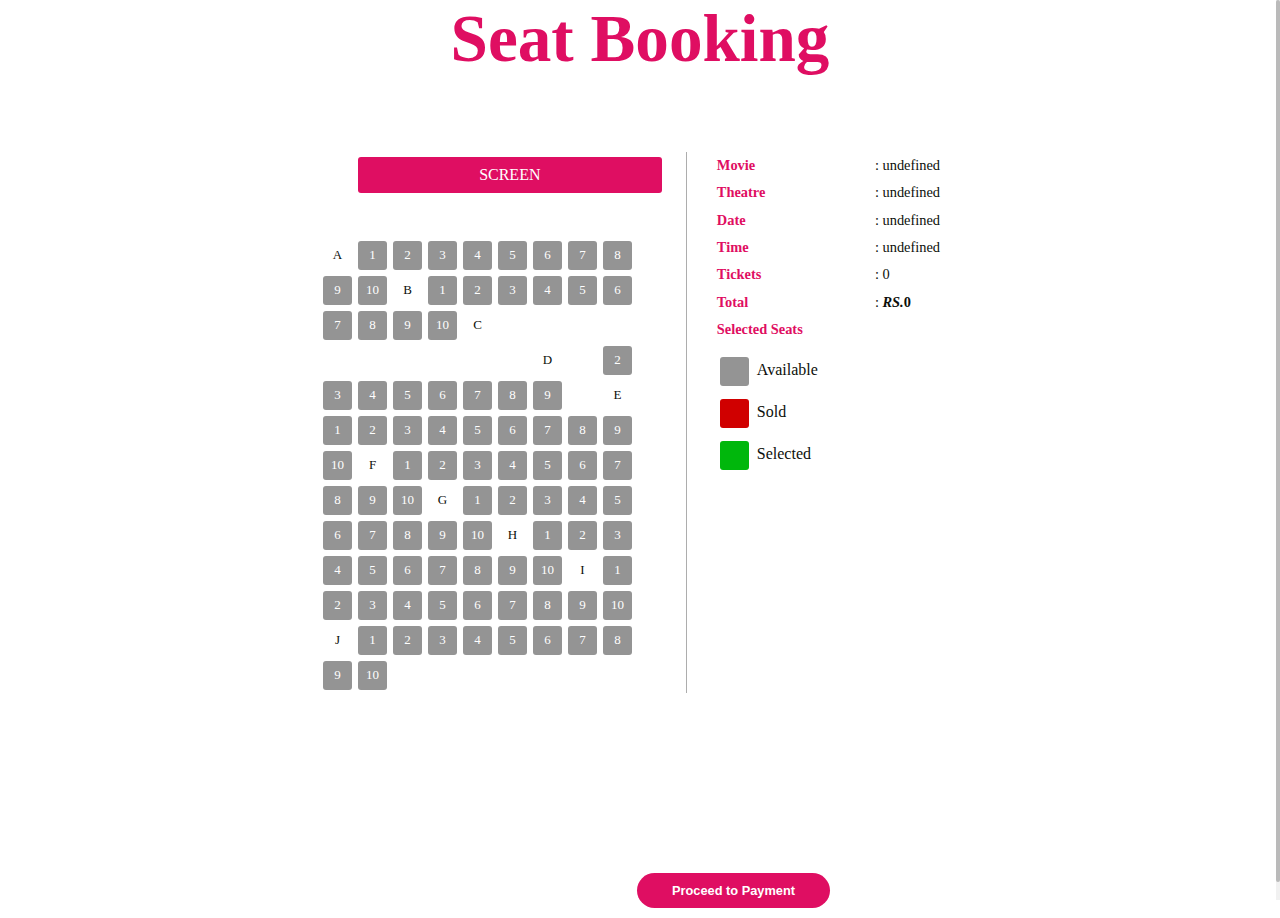
==== index.html @ b8306228 "minor changes" ====
<!DOCTYPE html>
<html>

<head>
	<title>Seat booking</title>
	<meta http-equiv="Content-Type" content="text/html; charset=utf-8" />
	<meta name="viewport" content="width=device-width, initial-scale=1, maximum-scale=1">
	<meta http-equiv="Content-Type" content="text/html; charset=utf-8" />
	<link href="css/style.css" rel="stylesheet" type="text/css" media="all" />
	<script src="js/jquery-1.11.0.min.js"></script>
	<script src="js/jquery.seat-charts.js"></script>
	<script src="js/index.js"></script>
</head>

<body>
	<div class="content">
		<h2>Seat Booking</h2>
		<div class="main">
			<div class="demo">
				<div id="seat-map">
					<div class="front">SCREEN</div>
				</div>
				<div class="booking-details">
					<ul class="book-left">
						<li>Movie </li>
						<li>Theatre</li>
						<li>Date </li>
						<li>Time</li>
						<li>Tickets</li>
						<li>Total</li>
						<li>Selected Seats</li>
					</ul>
					<ul class="book-right">
						<li>: <span id="movie_name"></span></li>
						<li>: <span id="theatre_name"></span></li>
						<li>: <span id="date"></span></li>
						<li>: <span id="time"></span></li>
						<li>: <span id="counter">0</span></li>
						<li>: <b><i>RS.</i><span id="total">0</span></b></li>
					</ul>
					<div class="clear"></div>
					<ul id="selected-seats" class="scrollbar scrollbar1"></ul>


					<div id="legend"></div>
				</div>

				<script type="text/javascript">
					var firstSeatLabel = 1;

					function getQueryParams() {
							const params = {};
							window.location.search
								.substr(1)
								.split("&")
								.forEach(function (item) {
									const [key, value] = item.split("=");
									if (key) params[key] = decodeURIComponent(value);
								});
							return params;
						}

						const queryElements = getQueryParams();

						// Update price if provided in the query
						price = parseInt(queryElements.price, 10);

						const soldSeatsRaw = queryElements.seats_sold || '';
							const soldSeats = soldSeatsRaw
								.replace(/{|}|%27|%20/g, '') // Remove curly braces, %27, and %20
								.split(',') // Split into an array
								.map(seat => seat.trim()); // Trim whitespace
						console.log(soldSeats)

					$(document).ready(function () {
						var $cart = $('#selected-seats'), //Sitting Area
							$counter = $('#counter'), //Votes
							$total = $('#total'); //Total money

						function getRowLetter(rowNumber) {
							return String.fromCharCode(65 + rowNumber)
						}


						var sc = $('#seat-map').seatCharts({
							map: [ //Seating chart
								'aaaaaaaaaa',
								'aaaaaaaaaa',
								'__________',
								'_aaaaaaaa_',
								'aaaaaaaaaa',
								'aaaaaaaaaa',
								'aaaaaaaaaa',
								'aaaaaaaaaa',
								'aaaaaaaaaa',
								'aaaaaaaaaa'
							],
							naming: {
								top: false,
								columns: ['1', '2', '3', '4', '5', '6', '7', '8', '9', '10'],
								rows: ['A', 'B', 'C', 'D', 'E', 'F', 'G', 'H', 'I','J'],
								getLabel: function (character, row, column) {
									return column;
								}
							},
							legend: { //Definition legend
								node: $('#legend'),
								items: [
									['a', 'available', 'Available'],
									['a', 'unavailable', 'Sold'],
									['a', 'selected', 'Selected']
								]
							},
							// seats: {
							// 	a: {
							// 		classes: 'vip',
							// 		price: VIP_price,
							// 		category: 'VIP Seats'
							// 	},
							// 	b: {
							// 		classes: 'economy',
							// 		price: org_price,
							// 		category: 'normal seats'
							// 	}
							// },


							click: function () { //Click event
								if (this.status() == 'available') { //optional seat
									var rowLetter = getRowLetter(this.settings.row);
									$('<li>R-' + (rowLetter) + '	S-' + this.settings.column + '</li>')
										.attr('id', 'cart-item-' + this.settings.id)
										.data('seatId', this.settings.id)
										.appendTo($cart);

									// var price = this.data().price,
									// 	category = this.data().category;

									$counter.text(sc.find('selected').length + 1);
									$total.text(recalculateTotal(sc) + price);

									return 'selected';
								} else if (this.status() == 'selected') { //Checked
									//Update Number
									$counter.text(sc.find('selected').length - 1);
									//update totalnum
									$total.text(recalculateTotal(sc) - price);

									//Delete reservation
									$('#cart-item-' + this.settings.id).remove();
									//optional
									return 'available';
								} else if (this.status() == 'unavailable') { //sold
									return 'unavailable';
								} else {
									return this.style();
								}
							}
						});
						//sold seat
						sc.get(soldSeats).status('unavailable');

					});
					//sum total money
					function recalculateTotal(sc) {
						var total = 0;
						sc.find('selected').each(function () {
							total += price;
						});

						return total;
					}
				</script>
			</div>
		</div>

		<input type="button" name="next-step" class="next-step" value="Proceed to Payment" />

		<script type="text/javascript" src="js/theme-change-seat-sel.js"></script>
		<script src="js/jquery.nicescroll.js"></script>
		<script src="js/scripts.js"></script>
</body>

</html>
---- css/style.css ----
/*--
Author: W3layouts
Author URL: http://w3layouts.com
License: Creative Commons Attribution 3.0 Unported
License URL: http://creativecommons.org/licenses/by/3.0/
--*/

/* reset */
:root {
	--theme-color: #21174a;
	--theme-yellow: #fac70b;
	--theme-rose: #df0e62;
	--theme-title: #0c0f0a;
	--theme-nav: #262626;
	--theme-dark: #111;
	--theme-lite: #f6f6f6;
	--theme-blue: #127681;
	--theme-para: #888;
	--theme-white: #fff;
	--theme-hd-bg: #fff;
	--theme-bg: #fff;
	--theme-border: #f0f0f0;
	--theme-fm-border: #ddd;
	--theme-progressbar: #d3d3d3;
	--theme-screen-time-border: #555555;
}

[data-theme="dark"] {
	--theme-rose: #df0e62;
	--theme-para: #888;
	--theme-hd-bg: #0c0f0a;
	--theme-dark: #111;
	--theme-lite: #222;
	--theme-color: #21174a;
	--theme-yellow: #fac70b;
	--theme-title: rgb(255, 255, 255);
	--theme-nav: rgb(255, 255, 255);
	--theme-white: #fff;
	--theme-bg: #0c0f0a;
	--theme-border: #222;
	--theme-fm-border: #fff;
	--theme-progressbar: rgb(255, 255, 255);
	--theme-screen-time-border: rgb(255, 255, 255);
}

/* html,body,div,span,applet,object,iframe,h1,h2,h3,h4,h5,h6,p,blockquote,pre,a,abbr,acronym,address,big,cite,code,del,dfn,em,img,ins,kbd,q,s,samp,small,strike,strong,sub,sup,tt,var,b,u,i,dl,dt,dd,ol,nav ul,nav li,fieldset,form,label,legend,table,caption,tbody,tfoot,thead,tr,th,td,article,aside,canvas,details,embed,figure,figcaption,footer,header,hgroup,menu,nav,output,ruby,section,summary,time,mark,audio,video{margin:0;padding:0;border:0;font-size:100%;font:inherit;vertical-align:baseline;} */
/* article, aside, details, figcaption, figure,footer, header, hgroup, menu, nav, section {display: block;} */
ol,
ul {
	list-style: none;
	margin: 0px;
	padding: 0px;
}

blockquote,
q {
	quotes: none;
}

blockquote:before,
blockquote:after,
q:before,
q:after {
	content: '';
	content: none;
}

table {
	border-collapse: collapse;
	border-spacing: 0;
}

/* start editing from here */
a {
	text-decoration: none;
}

.txt-rt {
	text-align: right;
}

/* text align right */
.txt-lt {
	text-align: left;
}

/* text align left */
.txt-center {
	text-align: center;
}

/* text align center */
.float-rt {
	float: right;
}

/* float right */
.float-lt {
	float: left;
}

/* float left */
.clear {
	clear: both;
}

/* clear float */
.pos-relative {
	position: relative;
}

/* Position Relative */
.pos-absolute {
	position: absolute;
}

/* Position Absolute */
.vertical-base {
	vertical-align: baseline;
}

/* vertical align baseline */
.vertical-top {
	vertical-align: top;
}

/* vertical align top */
nav.vertical ul li {
	display: block;
}

/* vertical menu */
nav.horizontal ul li {
	display: inline-block;
}

/* horizontal menu */
img {
	max-width: 100%;
}

/*end reset*/

body {
	padding: 0;
	margin: 0;

	/* font-family: 'Open Sans', sans-serif !important; */
}

h1,
h2,
h3,
h4,
h5,
h6 {
	margin: 0;
	/* font-family: 'Kotta One', serif; */
}

p {
	margin: 0;
}

ul {
	margin: 0;
	padding: 0;
}

label {
	margin: 0;
}

/*-- main --*/

.content h1 {
	color: #fff;
	font-size: 38px;
	text-align: center;
	letter-spacing: 1px;
	text-transform: uppercase;
}

.main {
	width: 100%; 
	margin: 15px auto; 
	display: block;
	margin-left: auto;
	margin-right: auto;
	/* background: var(--theme-bg); */
	background: rgba(255, 255, 255, 0.88); 
	padding: 10px 10px; 
}

.demo {
	background: var(--theme-bg);
}

.main h2 {
	color: #000000;
	font-size: 28px;
	text-align: center;
	margin-bottom: 30px;
	text-transform: capitalize;
	font-weight: 500;
}

p.copy_rights {
	color: #fff;
	font-size: 14px;
	text-align: center;
}

p.copy_rights a {
	text-decoration: none;
	color: #fff;
}

p.copy_rights a:hover {
	text-decoration: underline;
}

/*-- movie ticket --*/
.front {
	margin: 5px 4px 45px 38px;
	background-color: #df0e62;
	color: #fff;
	text-align: center;
	padding: 9px 0;
	border-radius: 3px;
}

.booking-details {
	float: right;
	width: 38%;
}

.booking-details h3 {
	margin: 5px 5px 0 0;
	font-size: 16px;
}

.booking-details p {
	line-height: 1.5em;
	font-size: 18px;
	color: #df0e62;
	font-weight: 600;
}

.booking-details p span {
	color: #000;
	font-size: 14px;
	font-weight: normal;
}

div.seatCharts-cell {
	color: var(--theme-title);
	height: 29px;
	width: 29px;
	line-height: 27px;
	margin: 3px;
	float: left;
	text-align: center;
	outline: none;
	font-size: 13px;
}

div.seatCharts-seat {
	color: #fff;
	cursor: pointer;
	-webkit-border-radius: 3px;
	-moz-border-radius: 3px;
	border-radius: 3px;
}

div.seatCharts-row {
	height: 35px;
}

div.seatCharts-seat.available {
	background-color: #949494;
}

div.seatCharts-seat.focused {
	background-color: #00B70C;
	border: none;
}

div.seatCharts-seat.selected {
	background-color: #00B70C;
}

div.seatCharts-seat.unavailable {
	background-color: #D00000;
	cursor: not-allowed;
}

div.seatCharts-container {
	border-right: 1px solid #adadad;
	width: 54%;
	padding: 0 20px 0 0;
	float: left;
}

div.seatCharts-legend {
	padding-left: 0px;
}

ul.seatCharts-legendList {
	padding-left: 0px;
}

.seatCharts-legendItem {
	margin-top: 10px;
	line-height: 2;
	color: var(--theme-title);
}

span.seatCharts-legendDescription {
	margin-left: 5px;
	line-height: 30px;
}

.checkout-button {
	display: block;
	margin: 16px 0 22px;
	border: none;
	font-size: 16px;
	cursor: pointer;
	border-radius: 5px;
	background: #df0e62;
	padding: 7px 11px;
	color: #fff;
	outline: none;
	transition: 0.5s all;
	-webkit-transition: 0.5s all;
	-o-transition: 0.5s all;
	-moz-transition: 0.5s all;
	-ms-transition: 0.5s all;
}

.checkout-button:hover {
	background: #000;
	transition: 0.5s all;
	-webkit-transition: 0.5s all;
	-o-transition: 0.5s all;
	-moz-transition: 0.5s all;
	/*-- w3layouts --*/
	-ms-transition: 0.5s all;
}

#selected-seats {
	max-height: 84px;
	overflow-y: auto;
	overflow-x: none;
	width: 200px;
}

#selected-seats li {
	border: 1px solid #d3d3d3;
	background: #f7f7f7;
	margin: 6px 0;
	font-size: 14px;
	font-weight: bold;
	text-align: center;
	color: #000;
	font-weight: 600;
	padding: 6px 11px;
	width: 35%;
	border-radius: 6px;
}

.scrollbar {
	overflow-y: scroll;
}

.booking-details p i {
	color: #000;
	font-size: 18px;
	line-height: 2.2em;
	font-weight: normal;
}

ul.book-left {
    float: left;
    width: 42%;
}

ul.book-right {
    float: right;
    width: 35%;
}

ul.book-left li {
    font-size: 0.9rem;
    font-weight: 600;
    color: #df0e62;
    line-height: 1.9em;
}

ul.book-right li {
    font-size: 0.9rem;
    font-weight: 500;
    color: var(--theme-title);
    line-height: 1.9em;
}

/* .booking-details .book-right li{
	color: var(--theme-bg);
} */
/*-- agileits --*/
/*-- //movie ticket --*/

/*-- responsive media queries --*/


.main {
	width: 50%;
	}

/* UTILITIES */

.content h2 {
		display: flex;
		color: #df0e62;
		font-size: 4.2rem;
		margin-bottom: 4rem;
		font-weight: 700;
		text-align: center;
		justify-content: center;
	}


#form {
	text-align: center;
	position: relative;
	margin-top: 20px
}

#form fieldset {
	background: var(--theme-bg);
	border: 0 none;
	border-radius: 0.5rem;
	box-sizing: border-box;
	width: 100%;
	margin: 0;
	padding-bottom: 20px;
	position: relative
}

.finish {
	text-align: center
}

#form fieldset:not(:first-of-type) {
	display: none
}

#form .previous-step,
.next-step {
	width: min-content;
	font-weight: bold;
	color: white;
	border: 0 none;
	border-radius: 0px;
	cursor: pointer;
	font-size: 0.8rem;
	padding: 10px 35px;
	margin: 10px 200px 10px 0px;
	float: right;
	border-radius: 22px;
}

.form,
.previous-step {
	background: #616161;
}

.form,
.next-step {
	margin-left: 50px;
	margin-right: 450px;
	margin-top: 180px;
	background: var(--theme-rose);
}

#form .previous-step:hover,
#form .previous-step:focus {
	background-color: var(--theme-title);
	color: var(--theme-bg)
}

#form .next-step:hover,
#form .next-step:focus {
	background-color: #c70050
}

#form .next-step:disabled {
	background-color: #443d40
}

.text {
	color: var(--theme-rose);
	font-weight: normal
}
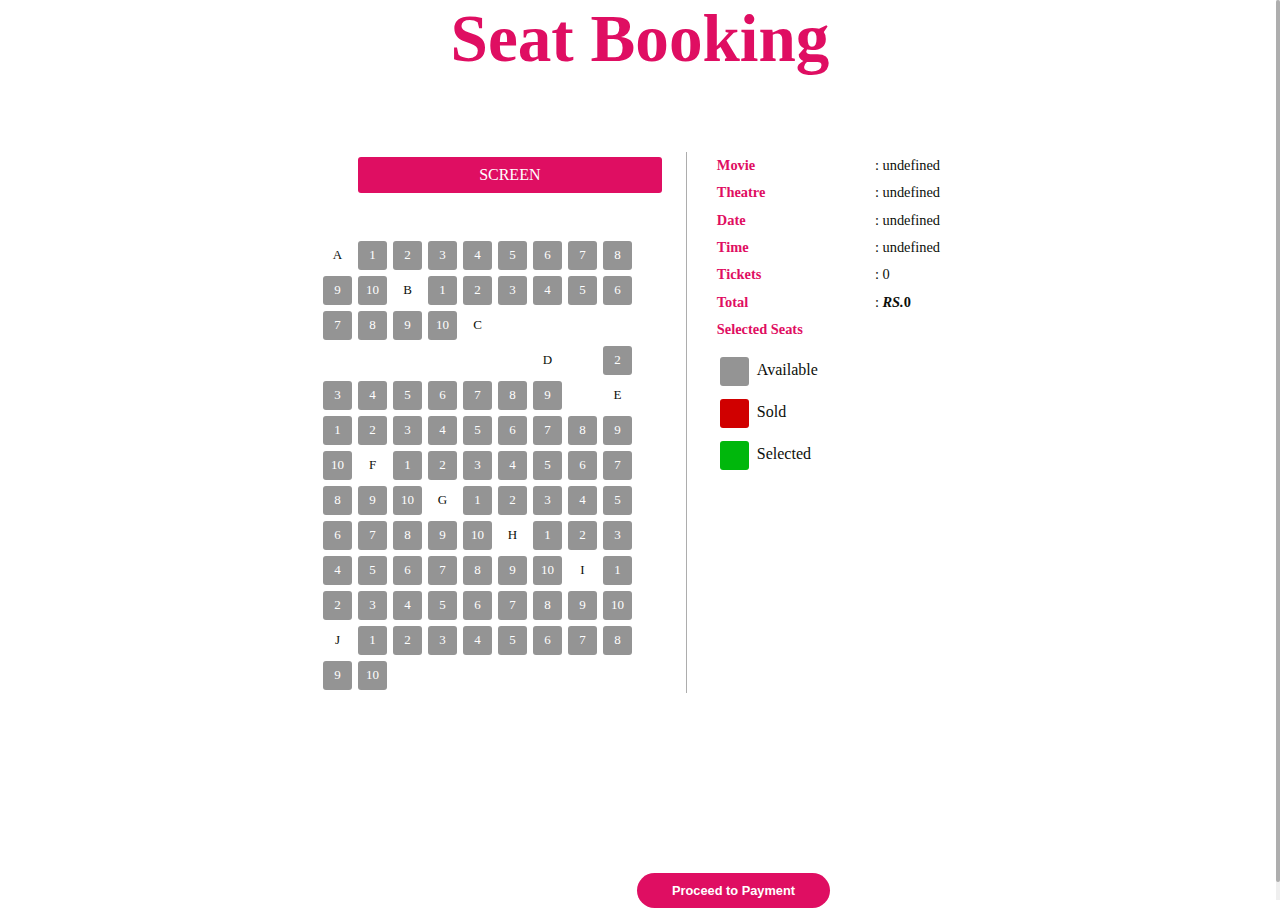
==== commit d5e46966: "minor changes" ====
--- a/index.html
+++ b/index.html
@@ -67,7 +67,7 @@
 
 						const soldSeatsRaw = queryElements.seats_sold || '';
 							const soldSeats = soldSeatsRaw
-								.replace(/{|}|%27|%20/g, '') // Remove curly braces, %27, and %20
+								.replace(/{|}|%27|%20|'/g, '')  // Remove curly braces, %27, and %20
 								.split(',') // Split into an array
 								.map(seat => seat.trim()); // Trim whitespace
 						console.log(soldSeats)
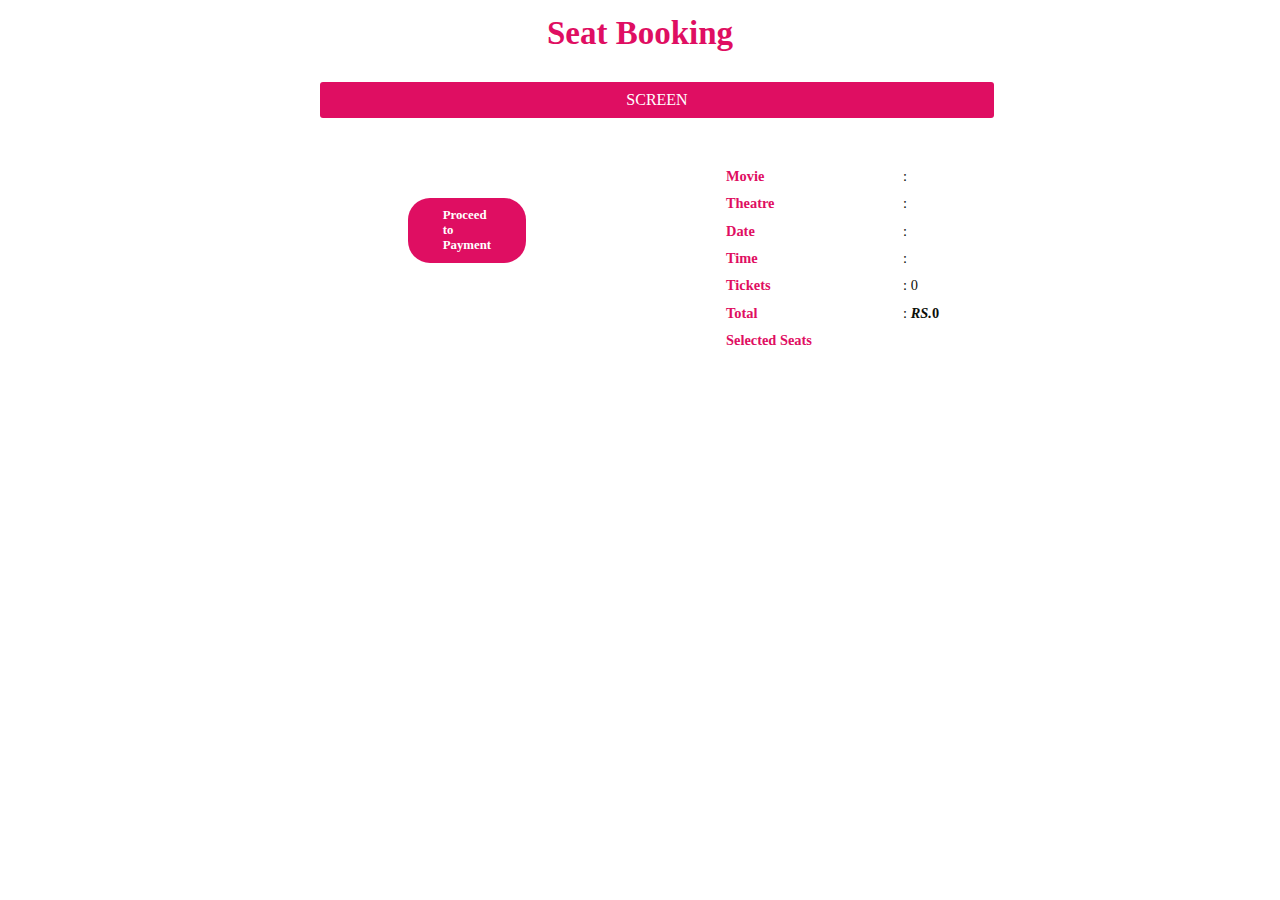
==== commit 0b2721c0: "checkout page" ====
--- a/index.html
+++ b/index.html
@@ -49,28 +49,28 @@
 					var firstSeatLabel = 1;
 
 					function getQueryParams() {
-							const params = {};
-							window.location.search
-								.substr(1)
-								.split("&")
-								.forEach(function (item) {
-									const [key, value] = item.split("=");
-									if (key) params[key] = decodeURIComponent(value);
-								});
-							return params;
-						}
+						const params = {};
+						window.location.search
+							.substr(1)
+							.split("&")
+							.forEach(function (item) {
+								const [key, value] = item.split("=");
+								if (key) params[key] = decodeURIComponent(value);
+							});
+						return params;
+					}
 
-						const queryElements = getQueryParams();
+					const queryElements = getQueryParams();
 
-						// Update price if provided in the query
-						price = parseInt(queryElements.price, 10);
+					// Update price if provided in the query
+					price = parseInt(queryElements.price, 10);
 
-						const soldSeatsRaw = queryElements.seats_sold || '';
-							const soldSeats = soldSeatsRaw
-								.replace(/{|}|%27|%20|'/g, '')  // Remove curly braces, %27, and %20
-								.split(',') // Split into an array
-								.map(seat => seat.trim()); // Trim whitespace
-						console.log(soldSeats)
+					const soldSeatsRaw = queryElements.seats_sold || '';
+					const soldSeats = soldSeatsRaw
+						.replace(/{|}|%27|%20|'/g, '')  // Remove curly braces, %27, and %20
+						.split(',') // Split into an array
+						.map(seat => seat.trim()); // Trim whitespace
+					console.log(soldSeats)
 
 					$(document).ready(function () {
 						var $cart = $('#selected-seats'), //Sitting Area
@@ -98,7 +98,7 @@
 							naming: {
 								top: false,
 								columns: ['1', '2', '3', '4', '5', '6', '7', '8', '9', '10'],
-								rows: ['A', 'B', 'C', 'D', 'E', 'F', 'G', 'H', 'I','J'],
+								rows: ['A', 'B', 'C', 'D', 'E', 'F', 'G', 'H', 'I', 'J'],
 								getLabel: function (character, row, column) {
 									return column;
 								}
@@ -111,30 +111,15 @@
 									['a', 'selected', 'Selected']
 								]
 							},
-							// seats: {
-							// 	a: {
-							// 		classes: 'vip',
-							// 		price: VIP_price,
-							// 		category: 'VIP Seats'
-							// 	},
-							// 	b: {
-							// 		classes: 'economy',
-							// 		price: org_price,
-							// 		category: 'normal seats'
-							// 	}
-							// },
 
 
 							click: function () { //Click event
 								if (this.status() == 'available') { //optional seat
 									var rowLetter = getRowLetter(this.settings.row);
-									$('<li>R-' + (rowLetter) + '	S-' + this.settings.column + '</li>')
+									$((rowLetter) + '_' + this.settings.column + '</li>')
 										.attr('id', 'cart-item-' + this.settings.id)
 										.data('seatId', this.settings.id)
 										.appendTo($cart);
-
-									// var price = this.data().price,
-									// 	category = this.data().category;
 
 									$counter.text(sc.find('selected').length + 1);
 									$total.text(recalculateTotal(sc) + price);
@@ -174,7 +159,7 @@
 			</div>
 		</div>
 
-		<input type="button" name="next-step" class="next-step" value="Proceed to Payment" />
+		<a href="template/checkout.html" id="redirect-html" class="next-step">Proceed to Payment</a>
 
 		<script type="text/javascript" src="js/theme-change-seat-sel.js"></script>
 		<script src="js/jquery.nicescroll.js"></script>
--- a/css/style.css
+++ b/css/style.css
@@ -255,9 +255,9 @@
 
 div.seatCharts-cell {
 	color: var(--theme-title);
-	height: 29px;
-	width: 29px;
-	line-height: 27px;
+	height: 20px;
+	width: 20px;
+	line-height: 20px;
 	margin: 3px;
 	float: left;
 	text-align: center;
@@ -434,7 +434,7 @@
 #form {
 	text-align: center;
 	position: relative;
-	margin-top: 20px
+	margin-top: 20px;
 }
 
 #form fieldset {
@@ -445,39 +445,52 @@
 	width: 100%;
 	margin: 0;
 	padding-bottom: 20px;
-	position: relative
+	position: relative;
 }
 
 .finish {
-	text-align: center
+	text-align: center;
 }
 
 #form fieldset:not(:first-of-type) {
-	display: none
-}
-
-#form .previous-step,
+	display: none;
+}
+
+.previous-step,
 .next-step {
 	width: min-content;
 	font-weight: bold;
 	color: white;
 	border: 0 none;
-	border-radius: 0px;
+	border-radius: 22px;
+	/* Updated to match button style */
 	cursor: pointer;
 	font-size: 0.8rem;
 	padding: 10px 35px;
 	margin: 10px 200px 10px 0px;
 	float: right;
-	border-radius: 22px;
-}
-
-.form,
+	background: var(--theme-rose);
+	/* Ensure button background is set */
+}
+
 .previous-step {
 	background: #616161;
 }
 
-.form,
-.next-step {
+.next-step:hover,
+.previous-step:hover,
+.next-step:focus,
+.previous-step:focus {
+	background-color: #c70050;
+	/* Adjust hover/focus color */
+}
+
+.next-step:disabled {
+	background-color: #443d40;
+	/* Disabled button color */
+}
+
+.form {
 	margin-left: 50px;
 	margin-right: 450px;
 	margin-top: 180px;
@@ -487,16 +500,12 @@
 #form .previous-step:hover,
 #form .previous-step:focus {
 	background-color: var(--theme-title);
-	color: var(--theme-bg)
+	color: var(--theme-bg);
 }
 
 #form .next-step:hover,
 #form .next-step:focus {
-	background-color: #c70050
-}
-
-#form .next-step:disabled {
-	background-color: #443d40
+	background-color: #c70050;
 }
 
 .text {
@@ -504,3 +513,286 @@
 	font-weight: normal
 }
 
+@media (max-width: 1440px) {
+	.main {
+		width: 50%;
+	}
+
+	.content h2 {
+		color: #df0e62;
+		font-size: 33px;
+		margin: 15px 0 15px 0;
+		text-align: center;
+	}
+}
+
+@media (max-width: 1366px) {
+	.main {
+		width: 53%;
+	}
+}
+
+@media (max-width: 1280px) {
+	.main {
+		width: 56%;
+	}
+}
+
+@media (max-width: 1080px) {
+	.main {
+		width: 67%;
+	}
+}
+
+@media (max-width: 1024px) {
+	div.seatCharts-container {
+		width: 57%;
+		padding: 0 13px 0 0;
+	}
+
+	.booking-details {
+		width: 36%;
+	}
+}
+
+@media (max-width: 991px) {
+	div.seatCharts-container {
+		width: 58%;
+	}
+
+	.content h1 {
+		font-size: 31px;
+	}
+}
+
+@media (max-width: 800px) {
+	.main {
+		width: 79%;
+	}
+
+	/*-- w3layouts --*/
+	.booking-details {
+		width: 33%;
+	}
+
+	div.seatCharts-container {
+		width: 62%;
+	}
+
+	.front {
+		margin: 5px 9px 45px 38px;
+	}
+
+	ul.book-right {
+		width: 57%;
+	}
+
+	.main h2 {
+		font-size: 25px;
+	}
+}
+
+@media (max-width: 768px) {
+	div.seatCharts-container {
+		width: 60%;
+	}
+
+	.main {
+		width: 85%;
+	}
+
+	.content {
+		padding: 112px 0;
+	}
+}
+
+@media (max-width: 736px) {
+	div.seatCharts-container {
+		width: 62%;
+	}
+
+	.content h1 {
+		font-size: 27px;
+	}
+
+	.main h2 {
+		font-size: 24px;
+	}
+
+	.content {
+		padding: 74px 0;
+	}
+}
+
+@media (max-width: 667px) {
+	div.seatCharts-container {
+		width: 100%;
+		padding: 0 0px 0 0;
+		border: none;
+	}
+
+	.booking-details {
+		width: 100%;
+		margin-top: 35px;
+	}
+
+	/*-- agileits --*/
+	.main {
+		width: 59%;
+	}
+
+	.content h1 {
+		font-size: 24px;
+	}
+}
+
+@media (max-width: 640px) {
+	.content {
+		padding: 59px 0;
+	}
+
+	.main {
+		width: 61%;
+	}
+
+	.front {
+		margin: 5px 6px 45px 6px;
+	}
+}
+
+@media (max-width: 600px) {
+	.main h2 {
+		font-size: 21px;
+	}
+
+	.main {
+		width: 65%;
+	}
+
+	.front {
+		margin: 5px 6px 36px 6px;
+	}
+}
+
+@media (max-width: 568px) {
+	.main {
+		width: 68%;
+	}
+}
+
+@media (max-width: 480px) {
+	.main {
+		padding: 18px 18px;
+		width: 81%;
+	}
+
+	p.copy_rights {
+		font-size: 13px;
+		line-height: 1.8em;
+		width: 90%;
+		margin: 0 auto;
+	}
+}
+
+@media (max-width: 414px) {
+	.main {
+		width: 85%;
+	}
+
+	div.seatCharts-cell {
+		height: 25px;
+		width: 25px;
+		line-height: 26px;
+		margin: 3px;
+		font-size: 12px;
+	}
+
+	.content h1 {
+		font-size: 22px;
+	}
+
+	.main h2 {
+		margin-bottom: 21px;
+	}
+}
+
+@media (max-width: 384px) {
+	div.seatCharts-cell {
+		height: 23px;
+		width: 23px;
+		line-height: 24px;
+	}
+
+	.content {
+		padding: 45px 0;
+	}
+}
+
+@media (max-width: 375px) {
+	.main h2 {
+		font-size: 20px;
+	}
+
+	div.seatCharts-cell {
+		margin: 2px 3px 2px 2px;
+	}
+
+	.main {
+		margin: 28px auto;
+	}
+
+	ul.book-right li,
+	ul.book-left li {
+		font-size: 14px;
+	}
+
+	.content h1 {
+		font-size: 19px;
+	}
+}
+
+@media (max-width: 320px) {
+	.content {
+		padding: 41px 0;
+	}
+
+	.main h2 {
+		font-size: 17px;
+	}
+
+	.front {
+		margin: 5px 6px 25px 6px;
+		font-size: 14px;
+		padding: 7px 0;
+	}
+
+	.content h1 {
+		font-size: 18px;
+	}
+
+	div.seatCharts-cell {
+		margin: 2px 2px 2px 2px;
+	}
+
+	.main {
+		padding: 15px 8px;
+		width: 90%;
+	}
+
+	div.seatCharts-cell {
+		height: 22px;
+		width: 22px;
+		line-height: 22px;
+		font-size: 11px;
+	}
+
+	.checkout-button {
+		font-size: 14px;
+	}
+
+	span.seatCharts-legendDescription {
+		line-height: 0px;
+		font-size: 13px;
+	}
+}
+
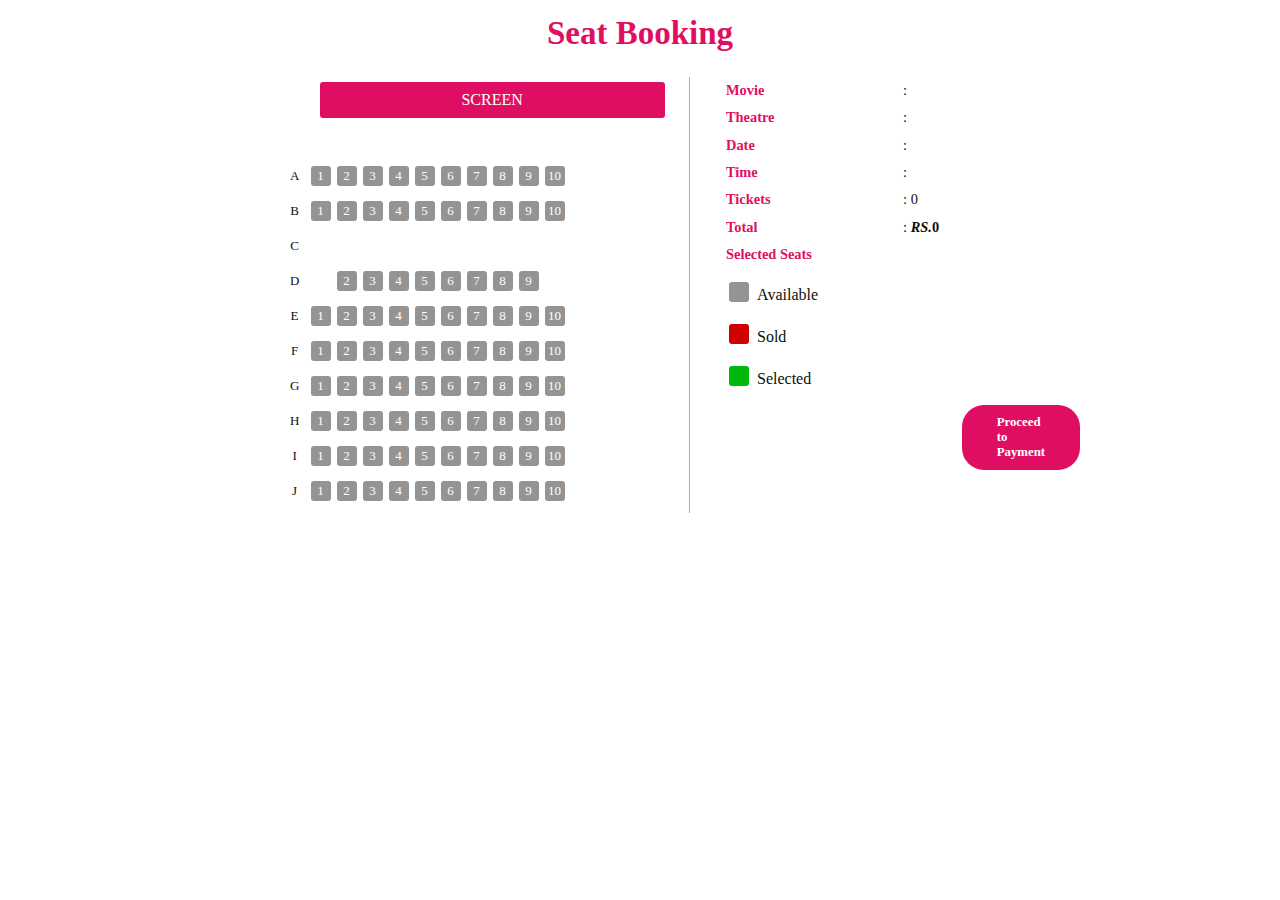
==== commit 0deda1e6: "testing" ====
--- a/index.html
+++ b/index.html
@@ -48,29 +48,19 @@
 				<script type="text/javascript">
 					var firstSeatLabel = 1;
 
-					function getQueryParams() {
-						const params = {};
-						window.location.search
-							.substr(1)
-							.split("&")
-							.forEach(function (item) {
-								const [key, value] = item.split("=");
-								if (key) params[key] = decodeURIComponent(value);
-							});
-						return params;
-					}
+					// function getQueryParams() {
+					// 		const params = {};
+					// 		window.location.search
+					// 			.substr(1)
+					// 			.split("&")
+					// 			.forEach(function (item) {
+					// 				const [key, value] = item.split("=");
+					// 				if (key) params[key] = decodeURIComponent(value);
+					// 			});
+					// 		return params;
+					// 	}
 
-					const queryElements = getQueryParams();
-
-					// Update price if provided in the query
-					price = parseInt(queryElements.price, 10);
-
-					const soldSeatsRaw = queryElements.seats_sold || '';
-					const soldSeats = soldSeatsRaw
-						.replace(/{|}|%27|%20|'/g, '')  // Remove curly braces, %27, and %20
-						.split(',') // Split into an array
-						.map(seat => seat.trim()); // Trim whitespace
-					console.log(soldSeats)
+					// 	const queryElements = getQueryParams();
 
 					$(document).ready(function () {
 						var $cart = $('#selected-seats'), //Sitting Area
@@ -81,6 +71,11 @@
 							return String.fromCharCode(65 + rowNumber)
 						}
 
+						// // Initialize sold seats after fetching data
+						// if (queryElements.soldSeats) {
+						// 	const soldSeats = queryElements.soldSeats.split(',').map(seat => seat.trim());
+						// 	sc.get(soldSeats).status('unavailable');
+						// } 
 
 						var sc = $('#seat-map').seatCharts({
 							map: [ //Seating chart
@@ -142,8 +137,8 @@
 								}
 							}
 						});
-						//sold seat
-						sc.get(soldSeats).status('unavailable');
+
+
 
 					});
 					//sum total money
